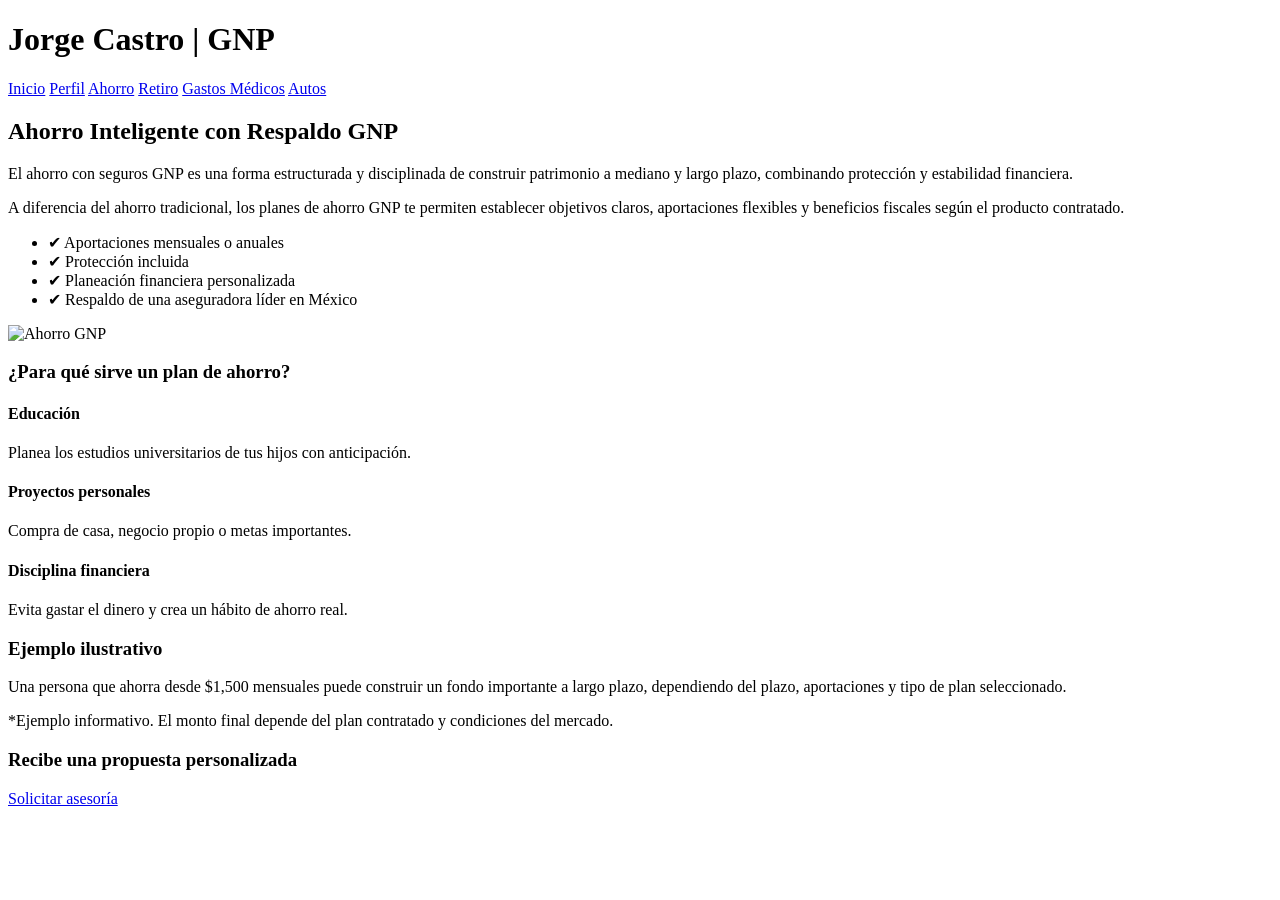
==== ahorro.html @ 9461828a "Create ahorro.html" ====
<!DOCTYPE html>
<html lang="es">
<head>
    <meta charset="UTF-8">
    <title>Ahorro Inteligente | GNP</title>
    <link rel="stylesheet" href="css/style.css">
</head>
<body>

<header class="navbar">
    <h1>Jorge Castro | GNP</h1>
    <nav>
        <a href="index.html">Inicio</a>
        <a href="perfil.html">Perfil</a>
        <a href="ahorro.html">Ahorro</a>
        <a href="retiro.html">Retiro</a>
        <a href="gmm.html">Gastos Médicos</a>
        <a href="autos.html">Autos</a>
    </nav>
</header>

<section class="servicio">
    <div class="servicio-texto">
        <h2>Ahorro Inteligente con Respaldo GNP</h2>

        <p>
            El ahorro con seguros GNP es una forma estructurada y disciplinada
            de construir patrimonio a mediano y largo plazo, combinando
            protección y estabilidad financiera.
        </p>

        <p>
            A diferencia del ahorro tradicional, los planes de ahorro GNP
            te permiten establecer objetivos claros, aportaciones flexibles
            y beneficios fiscales según el producto contratado.
        </p>

        <ul>
            <li>✔ Aportaciones mensuales o anuales</li>
            <li>✔ Protección incluida</li>
            <li>✔ Planeación financiera personalizada</li>
            <li>✔ Respaldo de una aseguradora líder en México</li>
        </ul>
    </div>

    <div class="servicio-imagen">
        <img src="img/ahorro-gnp.jpg" alt="Ahorro GNP">
    </div>
</section>

<section class="beneficios">
    <h3>¿Para qué sirve un plan de ahorro?</h3>

    <div class="beneficios-grid">
        <div>
            <h4>Educación</h4>
            <p>Planea los estudios universitarios de tus hijos con anticipación.</p>
        </div>

        <div>
            <h4>Proyectos personales</h4>
            <p>Compra de casa, negocio propio o metas importantes.</p>
        </div>

        <div>
            <h4>Disciplina financiera</h4>
            <p>Evita gastar el dinero y crea un hábito de ahorro real.</p>
        </div>
    </div>
</section>

<section class="ejemplo">
    <h3>Ejemplo ilustrativo</h3>

    <p>
        Una persona que ahorra desde $1,500 mensuales puede construir
        un fondo importante a largo plazo, dependiendo del plazo,
        aportaciones y tipo de plan seleccionado.
    </p>

    <p class="nota">
        *Ejemplo informativo. El monto final depende del plan contratado
        y condiciones del mercado.
    </p>
</section>

<section class="cta">
    <h3>Recibe una propuesta personalizada</h3>
    <a href="https://wa.me/526121835809" class="btn">Solicitar asesoría</a>
</section>

</body>
</html>
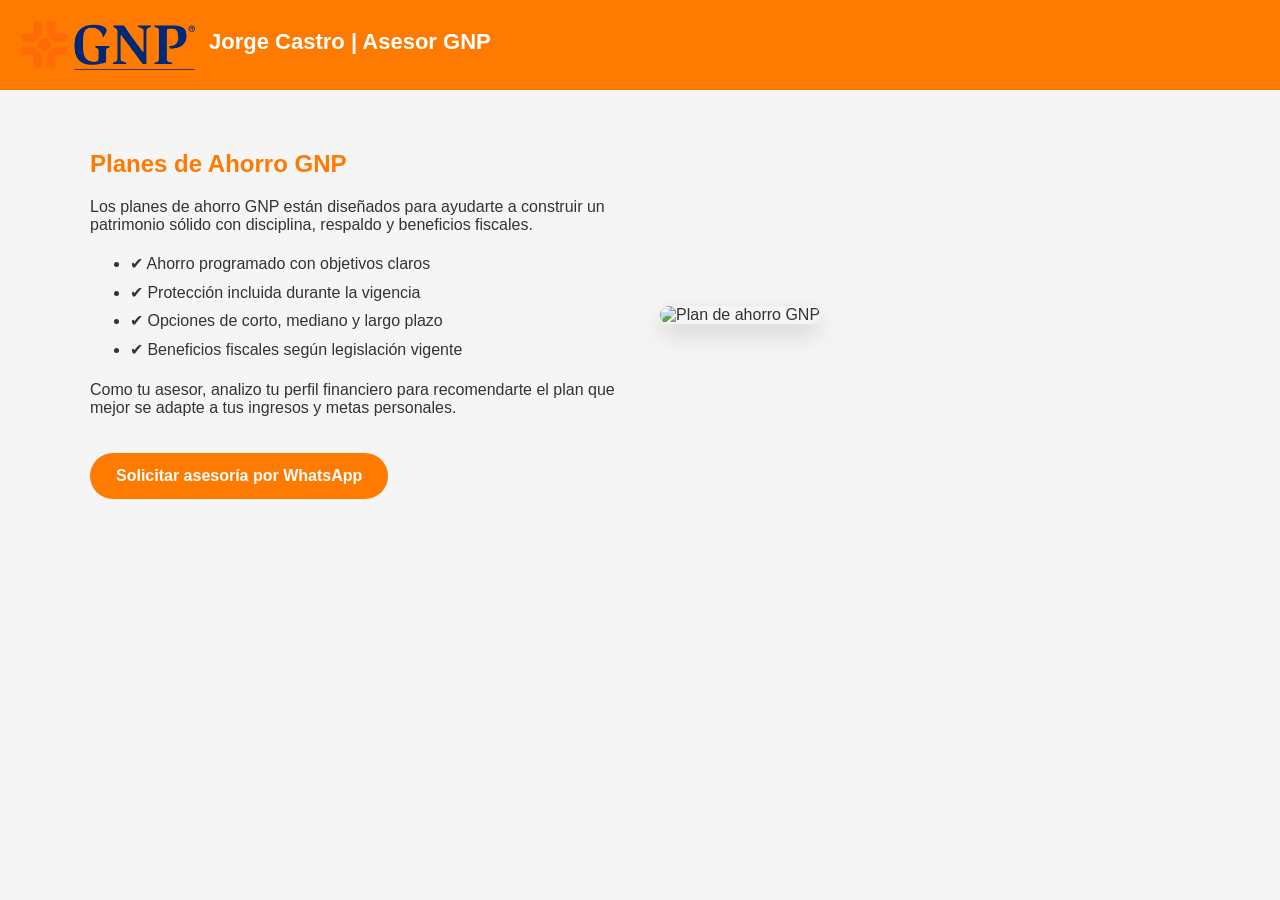
==== commit 97fa5c86: "Update ahorro.html" ====
--- a/ahorro.html
+++ b/ahorro.html
@@ -2,93 +2,102 @@
 <html lang="es">
 <head>
     <meta charset="UTF-8">
-    <title>Ahorro Inteligente | GNP</title>
-    <link rel="stylesheet" href="css/style.css">
+    <title>Ahorro | Jorge Castro GNP</title>
+    <meta name="viewport" content="width=device-width, initial-scale=1.0">
+    <style>
+        body {
+            font-family: Arial, sans-serif;
+            margin: 0;
+            background: #f5f5f5;
+            color: #333;
+        }
+        header {
+            background: #ff7a00;
+            padding: 20px;
+            color: white;
+        }
+        header img {
+            height: 50px;
+            vertical-align: middle;
+        }
+        header span {
+            font-size: 22px;
+            font-weight: bold;
+            margin-left: 10px;
+        }
+        .container {
+            max-width: 1100px;
+            margin: auto;
+            padding: 40px 20px;
+            display: grid;
+            grid-template-columns: 1fr 1fr;
+            gap: 40px;
+            align-items: center;
+        }
+        .container img {
+            width: 100%;
+            border-radius: 14px;
+            box-shadow: 0 10px 25px rgba(0,0,0,.15);
+        }
+        h1 {
+            color: #ff7a00;
+        }
+        ul {
+            line-height: 1.8;
+        }
+        .btn {
+            display: inline-block;
+            margin-top: 20px;
+            background: #ff7a00;
+            color: white;
+            padding: 14px 26px;
+            border-radius: 30px;
+            text-decoration: none;
+            font-weight: bold;
+        }
+    </style>
 </head>
+
 <body>
 
-<header class="navbar">
-    <h1>Jorge Castro | GNP</h1>
-    <nav>
-        <a href="index.html">Inicio</a>
-        <a href="perfil.html">Perfil</a>
-        <a href="ahorro.html">Ahorro</a>
-        <a href="retiro.html">Retiro</a>
-        <a href="gmm.html">Gastos Médicos</a>
-        <a href="autos.html">Autos</a>
-    </nav>
+<header>
+    <img src="logo-gnp.png" alt="GNP Seguros">
+    <span>Jorge Castro | Asesor GNP</span>
 </header>
 
-<section class="servicio">
-    <div class="servicio-texto">
-        <h2>Ahorro Inteligente con Respaldo GNP</h2>
+<section class="container">
 
+    <!-- TEXTO -->
+    <div>
+        <h1>Planes de Ahorro GNP</h1>
         <p>
-            El ahorro con seguros GNP es una forma estructurada y disciplinada
-            de construir patrimonio a mediano y largo plazo, combinando
-            protección y estabilidad financiera.
-        </p>
-
-        <p>
-            A diferencia del ahorro tradicional, los planes de ahorro GNP
-            te permiten establecer objetivos claros, aportaciones flexibles
-            y beneficios fiscales según el producto contratado.
+            Los planes de ahorro GNP están diseñados para ayudarte a construir
+            un patrimonio sólido con disciplina, respaldo y beneficios fiscales.
         </p>
 
         <ul>
-            <li>✔ Aportaciones mensuales o anuales</li>
-            <li>✔ Protección incluida</li>
-            <li>✔ Planeación financiera personalizada</li>
-            <li>✔ Respaldo de una aseguradora líder en México</li>
+            <li>✔ Ahorro programado con objetivos claros</li>
+            <li>✔ Protección incluida durante la vigencia</li>
+            <li>✔ Opciones de corto, mediano y largo plazo</li>
+            <li>✔ Beneficios fiscales según legislación vigente</li>
         </ul>
+
+        <p>
+            Como tu asesor, analizo tu perfil financiero para recomendarte
+            el plan que mejor se adapte a tus ingresos y metas personales.
+        </p>
+
+        <a class="btn" href="https://wa.me/526121835809" target="_blank">
+            Solicitar asesoría por WhatsApp
+        </a>
     </div>
 
-    <div class="servicio-imagen">
-        <img src="img/ahorro-gnp.jpg" alt="Ahorro GNP">
+    <!-- IMAGEN -->
+    <div>
+        <img src="ahorro-gnp.jpg" alt="Plan de ahorro GNP">
     </div>
-</section>
 
-<section class="beneficios">
-    <h3>¿Para qué sirve un plan de ahorro?</h3>
-
-    <div class="beneficios-grid">
-        <div>
-            <h4>Educación</h4>
-            <p>Planea los estudios universitarios de tus hijos con anticipación.</p>
-        </div>
-
-        <div>
-            <h4>Proyectos personales</h4>
-            <p>Compra de casa, negocio propio o metas importantes.</p>
-        </div>
-
-        <div>
-            <h4>Disciplina financiera</h4>
-            <p>Evita gastar el dinero y crea un hábito de ahorro real.</p>
-        </div>
-    </div>
-</section>
-
-<section class="ejemplo">
-    <h3>Ejemplo ilustrativo</h3>
-
-    <p>
-        Una persona que ahorra desde $1,500 mensuales puede construir
-        un fondo importante a largo plazo, dependiendo del plazo,
-        aportaciones y tipo de plan seleccionado.
-    </p>
-
-    <p class="nota">
-        *Ejemplo informativo. El monto final depende del plan contratado
-        y condiciones del mercado.
-    </p>
-</section>
-
-<section class="cta">
-    <h3>Recibe una propuesta personalizada</h3>
-    <a href="https://wa.me/526121835809" class="btn">Solicitar asesoría</a>
 </section>
 
 </body>
 </html>
-
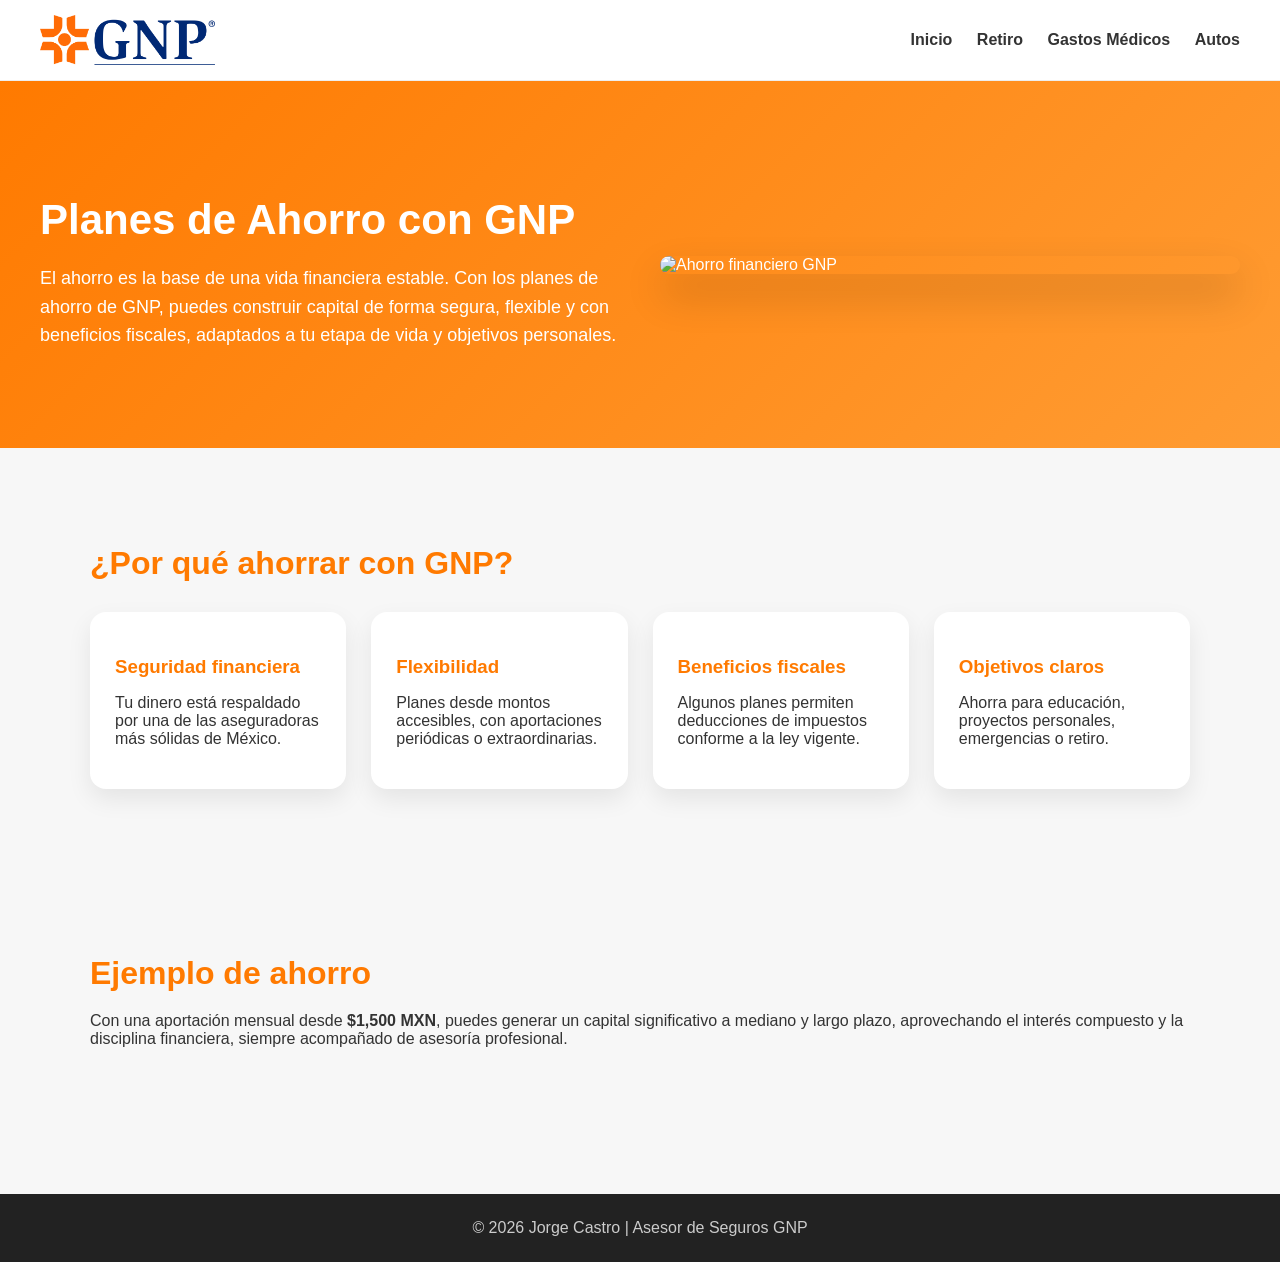
==== commit d350fbab: "Update ahorro.html" ====
--- a/ahorro.html
+++ b/ahorro.html
@@ -1,103 +1,169 @@
 <!DOCTYPE html>
 <html lang="es">
 <head>
-    <meta charset="UTF-8">
-    <title>Ahorro | Jorge Castro GNP</title>
-    <meta name="viewport" content="width=device-width, initial-scale=1.0">
-    <style>
-        body {
-            font-family: Arial, sans-serif;
-            margin: 0;
-            background: #f5f5f5;
-            color: #333;
-        }
-        header {
-            background: #ff7a00;
-            padding: 20px;
-            color: white;
-        }
-        header img {
-            height: 50px;
-            vertical-align: middle;
-        }
-        header span {
-            font-size: 22px;
-            font-weight: bold;
-            margin-left: 10px;
-        }
-        .container {
-            max-width: 1100px;
-            margin: auto;
-            padding: 40px 20px;
-            display: grid;
-            grid-template-columns: 1fr 1fr;
-            gap: 40px;
-            align-items: center;
-        }
-        .container img {
-            width: 100%;
-            border-radius: 14px;
-            box-shadow: 0 10px 25px rgba(0,0,0,.15);
-        }
-        h1 {
-            color: #ff7a00;
-        }
-        ul {
-            line-height: 1.8;
-        }
-        .btn {
-            display: inline-block;
-            margin-top: 20px;
-            background: #ff7a00;
-            color: white;
-            padding: 14px 26px;
-            border-radius: 30px;
-            text-decoration: none;
-            font-weight: bold;
-        }
-    </style>
+  <meta charset="UTF-8">
+  <title>Ahorro | Jorge Castro GNP</title>
+  <meta name="viewport" content="width=device-width, initial-scale=1.0">
+
+  <style>
+    body {
+      margin: 0;
+      font-family: Arial, Helvetica, sans-serif;
+      background: #f7f7f7;
+      color: #333;
+    }
+
+    header {
+      background: #fff;
+      padding: 15px 40px;
+      display: flex;
+      align-items: center;
+      justify-content: space-between;
+      border-bottom: 1px solid #eee;
+    }
+
+    header img {
+      height: 50px;
+    }
+
+    nav a {
+      margin-left: 20px;
+      text-decoration: none;
+      font-weight: bold;
+      color: #333;
+    }
+
+    .hero {
+      background: linear-gradient(135deg, #ff7a00, #ff9c33);
+      color: #fff;
+      padding: 80px 40px;
+      display: grid;
+      grid-template-columns: 1fr 1fr;
+      gap: 40px;
+      align-items: center;
+    }
+
+    .hero h1 {
+      font-size: 42px;
+      margin-bottom: 20px;
+    }
+
+    .hero p {
+      font-size: 18px;
+      line-height: 1.6;
+    }
+
+    .hero img {
+      width: 100%;
+      border-radius: 20px;
+      box-shadow: 0 20px 40px rgba(0,0,0,0.2);
+    }
+
+    .section {
+      padding: 70px 40px;
+      max-width: 1100px;
+      margin: auto;
+    }
+
+    .section h2 {
+      font-size: 32px;
+      margin-bottom: 20px;
+      color: #ff7a00;
+    }
+
+    .cards {
+      display: grid;
+      grid-template-columns: repeat(auto-fit, minmax(250px, 1fr));
+      gap: 25px;
+      margin-top: 30px;
+    }
+
+    .card {
+      background: #fff;
+      padding: 25px;
+      border-radius: 16px;
+      box-shadow: 0 10px 25px rgba(0,0,0,0.08);
+    }
+
+    .card h3 {
+      margin-bottom: 10px;
+      color: #ff7a00;
+    }
+
+    footer {
+      background: #222;
+      color: #ccc;
+      text-align: center;
+      padding: 25px;
+      margin-top: 60px;
+    }
+  </style>
 </head>
 
 <body>
 
 <header>
-    <img src="logo-gnp.png" alt="GNP Seguros">
-    <span>Jorge Castro | Asesor GNP</span>
+  <img src="logo-gnp.png" alt="GNP">
+  <nav>
+    <a href="index.html">Inicio</a>
+    <a href="retiro.html">Retiro</a>
+    <a href="gastos-medicos.html">Gastos Médicos</a>
+    <a href="autos.html">Autos</a>
+  </nav>
 </header>
 
-<section class="container">
+<section class="hero">
+  <div>
+    <h1>Planes de Ahorro con GNP</h1>
+    <p>
+      El ahorro es la base de una vida financiera estable. Con los planes de ahorro de GNP,
+      puedes construir capital de forma segura, flexible y con beneficios fiscales,
+      adaptados a tu etapa de vida y objetivos personales.
+    </p>
+  </div>
 
-    <!-- TEXTO -->
-    <div>
-        <h1>Planes de Ahorro GNP</h1>
-        <p>
-            Los planes de ahorro GNP están diseñados para ayudarte a construir
-            un patrimonio sólido con disciplina, respaldo y beneficios fiscales.
-        </p>
+  <img src="ahorro-gnp.jpg" alt="Ahorro financiero GNP">
+</section>
 
-        <ul>
-            <li>✔ Ahorro programado con objetivos claros</li>
-            <li>✔ Protección incluida durante la vigencia</li>
-            <li>✔ Opciones de corto, mediano y largo plazo</li>
-            <li>✔ Beneficios fiscales según legislación vigente</li>
-        </ul>
+<section class="section">
+  <h2>¿Por qué ahorrar con GNP?</h2>
 
-        <p>
-            Como tu asesor, analizo tu perfil financiero para recomendarte
-            el plan que mejor se adapte a tus ingresos y metas personales.
-        </p>
-
-        <a class="btn" href="https://wa.me/526121835809" target="_blank">
-            Solicitar asesoría por WhatsApp
-        </a>
+  <div class="cards">
+    <div class="card">
+      <h3>Seguridad financiera</h3>
+      <p>Tu dinero está respaldado por una de las aseguradoras más sólidas de México.</p>
     </div>
 
-    <!-- IMAGEN -->
-    <div>
-        <img src="ahorro-gnp.jpg" alt="Plan de ahorro GNP">
+    <div class="card">
+      <h3>Flexibilidad</h3>
+      <p>Planes desde montos accesibles, con aportaciones periódicas o extraordinarias.</p>
     </div>
 
+    <div class="card">
+      <h3>Beneficios fiscales</h3>
+      <p>Algunos planes permiten deducciones de impuestos conforme a la ley vigente.</p>
+    </div>
+
+    <div class="card">
+      <h3>Objetivos claros</h3>
+      <p>Ahorra para educación, proyectos personales, emergencias o retiro.</p>
+    </div>
+  </div>
 </section>
+
+<section class="section">
+  <h2>Ejemplo de ahorro</h2>
+  <p>
+    Con una aportación mensual desde <strong>$1,500 MXN</strong>, puedes generar un capital
+    significativo a mediano y largo plazo, aprovechando el interés compuesto y la disciplina
+    financiera, siempre acompañado de asesoría profesional.
+  </p>
+</section>
+
+<footer>
+  © 2026 Jorge Castro | Asesor de Seguros GNP
+</footer>
 
 </body>
 </html>
+
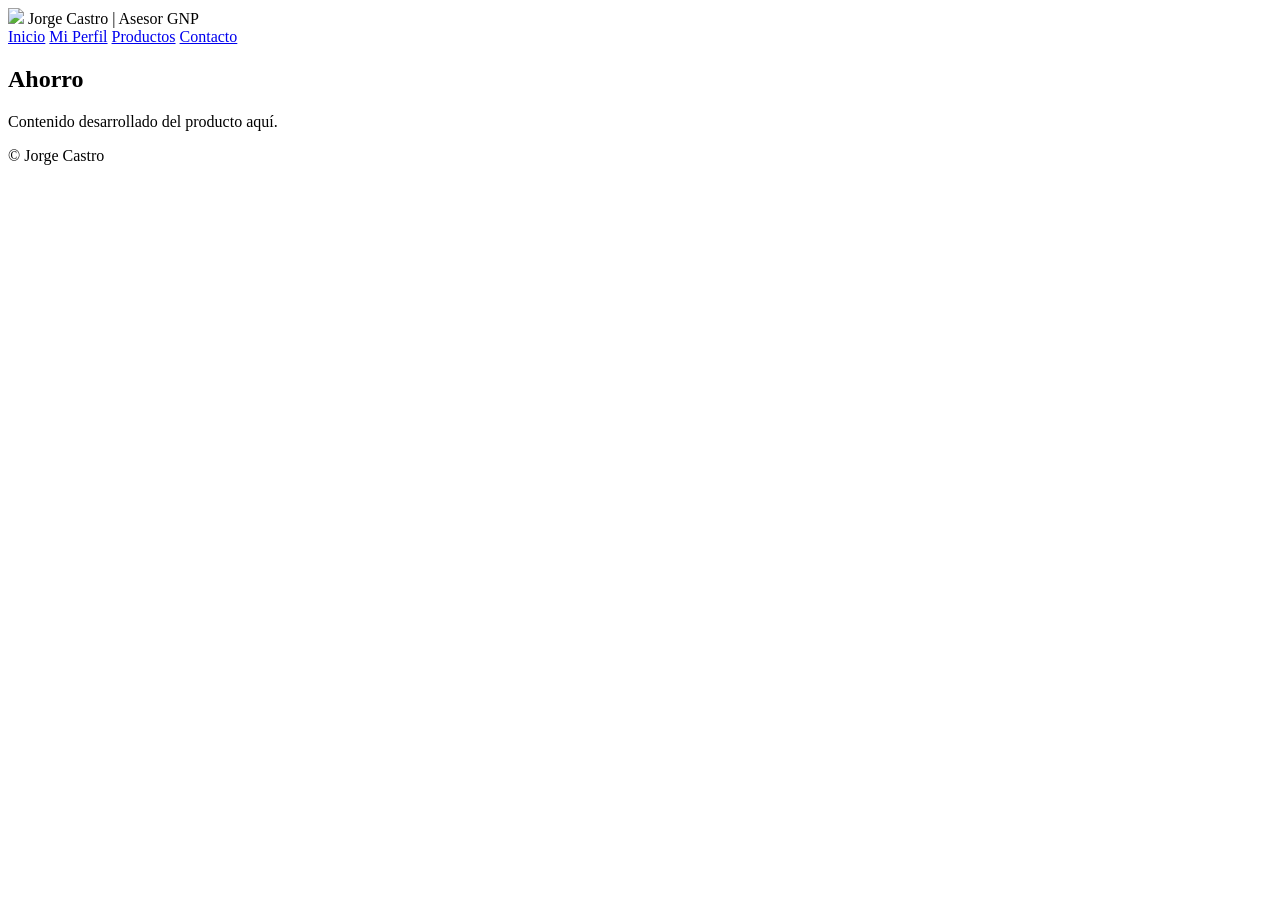
==== commit 31455039: "Update ahorro.html" ====
--- a/ahorro.html
+++ b/ahorro.html
@@ -1,169 +1,34 @@
 <!DOCTYPE html>
 <html lang="es">
 <head>
-  <meta charset="UTF-8">
-  <title>Ahorro | Jorge Castro GNP</title>
-  <meta name="viewport" content="width=device-width, initial-scale=1.0">
-
-  <style>
-    body {
-      margin: 0;
-      font-family: Arial, Helvetica, sans-serif;
-      background: #f7f7f7;
-      color: #333;
-    }
-
-    header {
-      background: #fff;
-      padding: 15px 40px;
-      display: flex;
-      align-items: center;
-      justify-content: space-between;
-      border-bottom: 1px solid #eee;
-    }
-
-    header img {
-      height: 50px;
-    }
-
-    nav a {
-      margin-left: 20px;
-      text-decoration: none;
-      font-weight: bold;
-      color: #333;
-    }
-
-    .hero {
-      background: linear-gradient(135deg, #ff7a00, #ff9c33);
-      color: #fff;
-      padding: 80px 40px;
-      display: grid;
-      grid-template-columns: 1fr 1fr;
-      gap: 40px;
-      align-items: center;
-    }
-
-    .hero h1 {
-      font-size: 42px;
-      margin-bottom: 20px;
-    }
-
-    .hero p {
-      font-size: 18px;
-      line-height: 1.6;
-    }
-
-    .hero img {
-      width: 100%;
-      border-radius: 20px;
-      box-shadow: 0 20px 40px rgba(0,0,0,0.2);
-    }
-
-    .section {
-      padding: 70px 40px;
-      max-width: 1100px;
-      margin: auto;
-    }
-
-    .section h2 {
-      font-size: 32px;
-      margin-bottom: 20px;
-      color: #ff7a00;
-    }
-
-    .cards {
-      display: grid;
-      grid-template-columns: repeat(auto-fit, minmax(250px, 1fr));
-      gap: 25px;
-      margin-top: 30px;
-    }
-
-    .card {
-      background: #fff;
-      padding: 25px;
-      border-radius: 16px;
-      box-shadow: 0 10px 25px rgba(0,0,0,0.08);
-    }
-
-    .card h3 {
-      margin-bottom: 10px;
-      color: #ff7a00;
-    }
-
-    footer {
-      background: #222;
-      color: #ccc;
-      text-align: center;
-      padding: 25px;
-      margin-top: 60px;
-    }
-  </style>
+<meta charset="UTF-8">
+<title>Ahorro | Jorge Castro</title>
+<link rel="stylesheet" href="css/estilos.css">
 </head>
 
 <body>
 
-<header>
-  <img src="logo-gnp.png" alt="GNP">
-  <nav>
+<header class="main-header">
+  <div class="logo-area">
+    <img src="img/logo-gnp.png">
+    <span>Jorge Castro | Asesor GNP</span>
+  </div>
+
+  <nav class="main-nav">
     <a href="index.html">Inicio</a>
-    <a href="retiro.html">Retiro</a>
-    <a href="gastos-medicos.html">Gastos Médicos</a>
-    <a href="autos.html">Autos</a>
+    <a href="perfil.html">Mi Perfil</a>
+    <a href="productos.html">Productos</a>
+    <a href="contacto.html" class="btn-contacto">Contacto</a>
   </nav>
 </header>
 
-<section class="hero">
-  <div>
-    <h1>Planes de Ahorro con GNP</h1>
-    <p>
-      El ahorro es la base de una vida financiera estable. Con los planes de ahorro de GNP,
-      puedes construir capital de forma segura, flexible y con beneficios fiscales,
-      adaptados a tu etapa de vida y objetivos personales.
-    </p>
-  </div>
-
-  <img src="ahorro-gnp.jpg" alt="Ahorro financiero GNP">
+<section>
+  <h1>Ahorro</h1>
+  <p>Contenido desarrollado del producto aquí.</p>
 </section>
 
-<section class="section">
-  <h2>¿Por qué ahorrar con GNP?</h2>
-
-  <div class="cards">
-    <div class="card">
-      <h3>Seguridad financiera</h3>
-      <p>Tu dinero está respaldado por una de las aseguradoras más sólidas de México.</p>
-    </div>
-
-    <div class="card">
-      <h3>Flexibilidad</h3>
-      <p>Planes desde montos accesibles, con aportaciones periódicas o extraordinarias.</p>
-    </div>
-
-    <div class="card">
-      <h3>Beneficios fiscales</h3>
-      <p>Algunos planes permiten deducciones de impuestos conforme a la ley vigente.</p>
-    </div>
-
-    <div class="card">
-      <h3>Objetivos claros</h3>
-      <p>Ahorra para educación, proyectos personales, emergencias o retiro.</p>
-    </div>
-  </div>
-</section>
-
-<section class="section">
-  <h2>Ejemplo de ahorro</h2>
-  <p>
-    Con una aportación mensual desde <strong>$1,500 MXN</strong>, puedes generar un capital
-    significativo a mediano y largo plazo, aprovechando el interés compuesto y la disciplina
-    financiera, siempre acompañado de asesoría profesional.
-  </p>
-</section>
-
-<footer>
-  © 2026 Jorge Castro | Asesor de Seguros GNP
-</footer>
-
+<footer>© Jorge Castro</footer>
 </body>
 </html>
 
+
